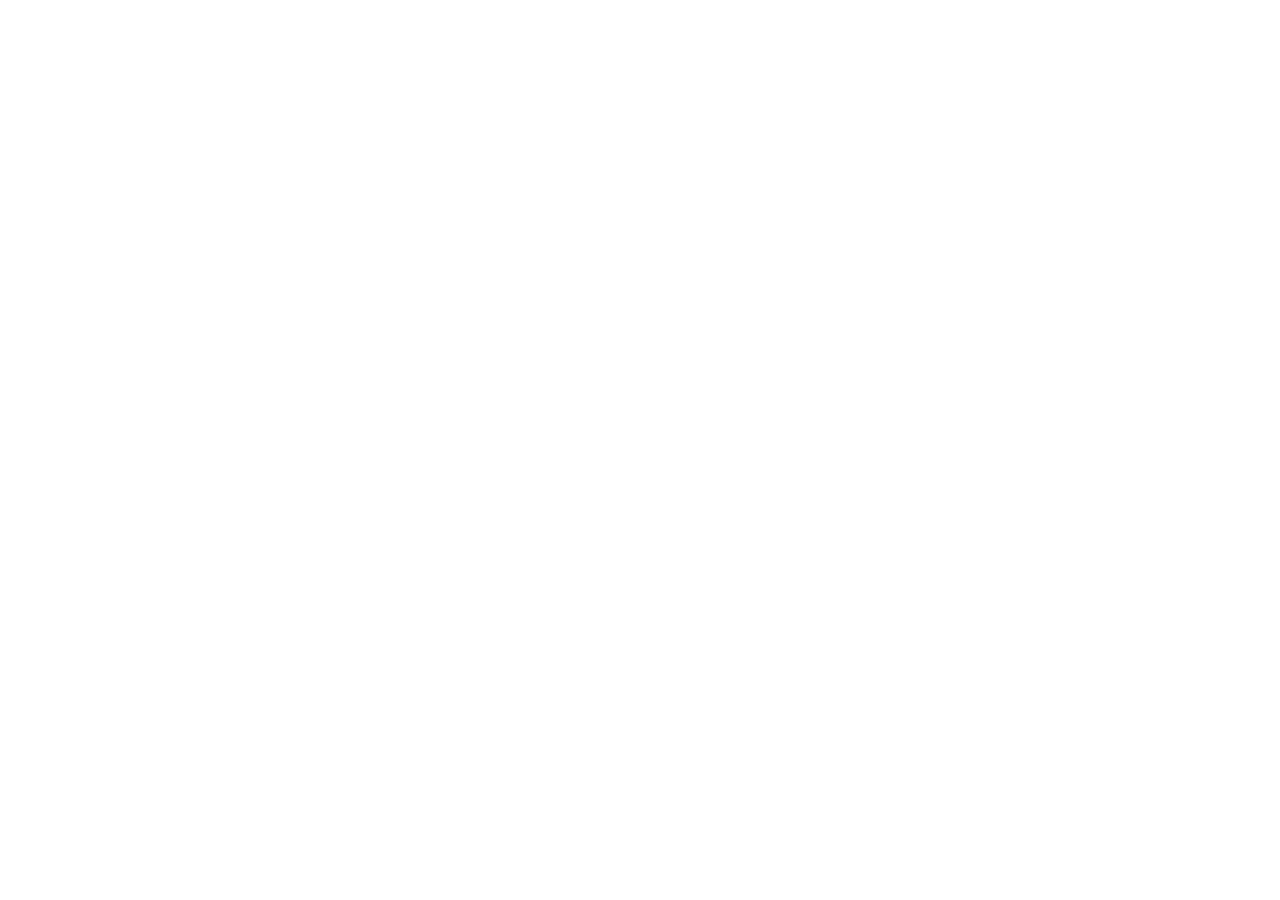
==== nanen/web/index.html @ 379f5942 "3-15:57" ====
<!DOCTYPE html>
<html>
<head>
  <!--
    If you are serving your web app in a path other than the root, change the
    href value below to reflect the base path you are serving from.

    The path provided below has to start and end with a slash "/" in order for
    it to work correctly.

    For more details:
    * https://developer.mozilla.org/en-US/docs/Web/HTML/Element/base

    This is a placeholder for base href that will be replaced by the value of
    the `--base-href` argument provided to `flutter build`.
  -->
  <base href="$FLUTTER_BASE_HREF">

  <meta charset="UTF-8">
  <meta content="IE=Edge" http-equiv="X-UA-Compatible">
  <meta name="description" content="A new Flutter project.">

  <!-- iOS meta tags & icons -->
  <meta name="apple-mobile-web-app-capable" content="yes">
  <meta name="apple-mobile-web-app-status-bar-style" content="black">
  <meta name="apple-mobile-web-app-title" content="nanen">
  <link rel="apple-touch-icon" href="icons/Icon-192.png">

  <!-- Favicon -->
  <link rel="icon" type="image/png" href="favicon.png"/>

  <title>nanen</title>
  <link rel="manifest" href="manifest.json">

  <script>
    // The value below is injected by flutter build, do not touch.
    var serviceWorkerVersion = null;
  </script>
  <!-- This script adds the flutter initialization JS code -->
  <script src="flutter.js" defer></script>
</head>
<body>
  <script>
    window.addEventListener('load', function(ev) {
      // Download main.dart.js
      _flutter.loader.loadEntrypoint({
        serviceWorker: {
          serviceWorkerVersion: serviceWorkerVersion,
        },
        onEntrypointLoaded: function(engineInitializer) {
          engineInitializer.initializeEngine().then(function(appRunner) {
            appRunner.runApp();
          });
        }
      });
    });
  </script>
</body>
</html>
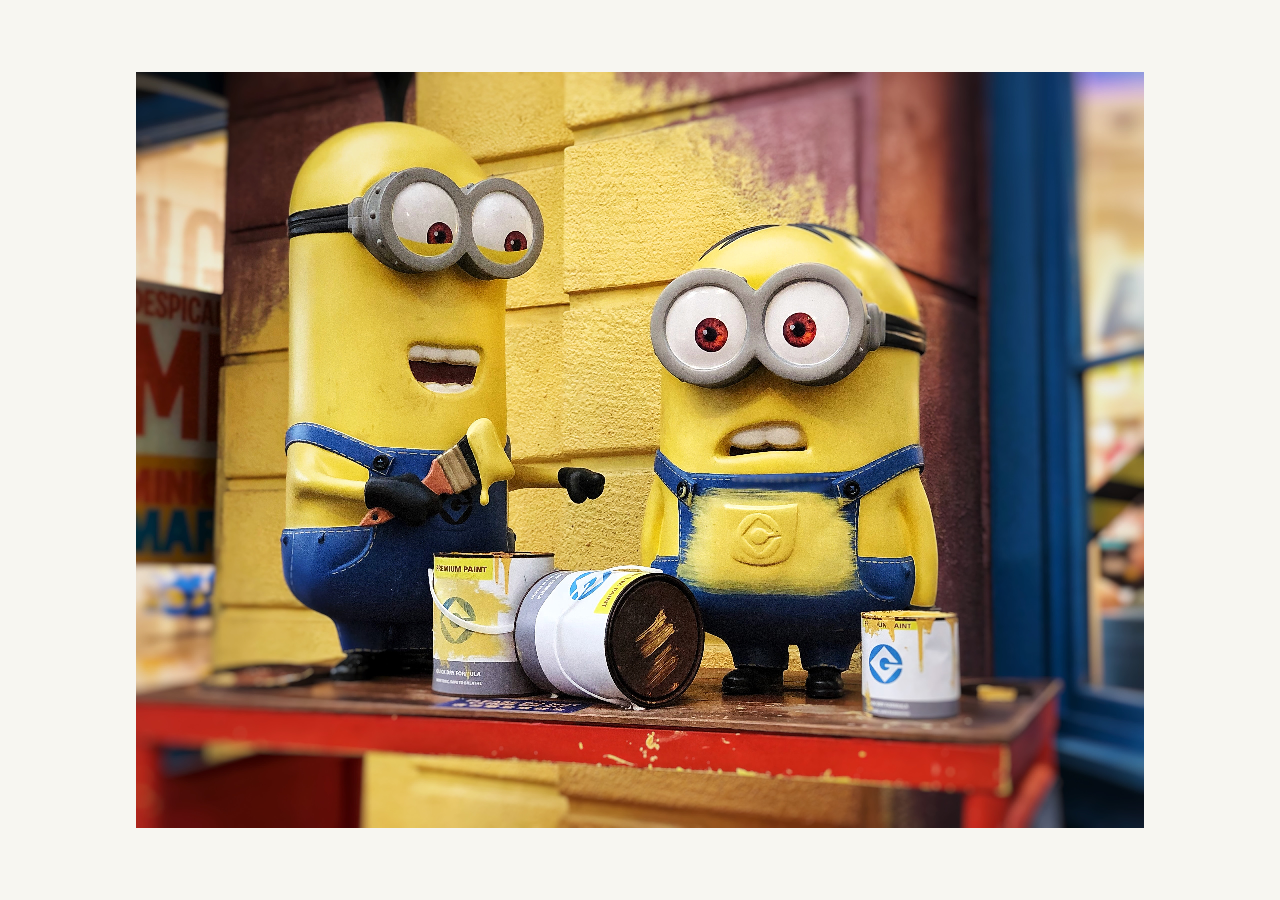
==== commit b4c3dbae: "native_splash_screen" ====
--- a/nanen/web/index.html
+++ b/nanen/web/index.html
@@ -1,6 +1,4 @@
-<!DOCTYPE html>
-<html>
-<head>
+<!DOCTYPE html><html><head>
   <!--
     If you are serving your web app in a path other than the root, change the
     href value below to reflect the base path you are serving from.
@@ -27,7 +25,7 @@
   <link rel="apple-touch-icon" href="icons/Icon-192.png">
 
   <!-- Favicon -->
-  <link rel="icon" type="image/png" href="favicon.png"/>
+  <link rel="icon" type="image/png" href="favicon.png">
 
   <title>nanen</title>
   <link rel="manifest" href="manifest.json">
@@ -37,9 +35,16 @@
     var serviceWorkerVersion = null;
   </script>
   <!-- This script adds the flutter initialization JS code -->
-  <script src="flutter.js" defer></script>
+  <script src="flutter.js" defer=""></script>
+  <link rel="stylesheet" type="text/css" href="splash/style.css">
+  <meta content="width=device-width, initial-scale=1.0, maximum-scale=1.0, user-scalable=no" name="viewport">
+  <script src="splash/splash.js"></script>
 </head>
-<body>
+<body>  <picture id="splash">
+      <source srcset="splash/img/light-1x.png 1x, splash/img/light-2x.png 2x, splash/img/light-3x.png 3x, splash/img/light-4x.png 4x" media="(prefers-color-scheme: light)">
+      <source srcset="splash/img/dark-1x.png 1x, splash/img/dark-2x.png 2x, splash/img/dark-3x.png 3x, splash/img/dark-4x.png 4x" media="(prefers-color-scheme: dark)">
+      <img class="center" aria-hidden="true" src="splash/img/light-1x.png" alt="">
+  </picture>
   <script>
     window.addEventListener('load', function(ev) {
       // Download main.dart.js
@@ -55,5 +60,6 @@
       });
     });
   </script>
-</body>
-</html>
+
+
+</body></html>
--- a/nanen/web/splash/style.css
+++ b/nanen/web/splash/style.css
@@ -0,0 +1,56 @@
+html {
+  height: 100%
+}
+
+body {
+  margin: 0;
+  min-height: 100%;
+  background-color: #f7f6f1;
+  background-size: 100% 100%;
+}
+
+.center {
+  margin: 0;
+  position: absolute;
+  top: 50%;
+  left: 50%;
+  -ms-transform: translate(-50%, -50%);
+  transform: translate(-50%, -50%);
+}
+
+.contain {
+  display:block;
+  width:100%; height:100%;
+  object-fit: contain;
+}
+
+.stretch {
+  display:block;
+  width:100%; height:100%;
+}
+
+.cover {
+  display:block;
+  width:100%; height:100%;
+  object-fit: cover;
+}
+
+.bottom {
+  position: absolute;
+  bottom: 0;
+  left: 50%;
+  -ms-transform: translate(-50%, 0);
+  transform: translate(-50%, 0);
+}
+
+.bottomLeft {
+  position: absolute;
+  bottom: 0;
+  left: 0;
+}
+
+.bottomRight {
+  position: absolute;
+  bottom: 0;
+  right: 0;
+}
